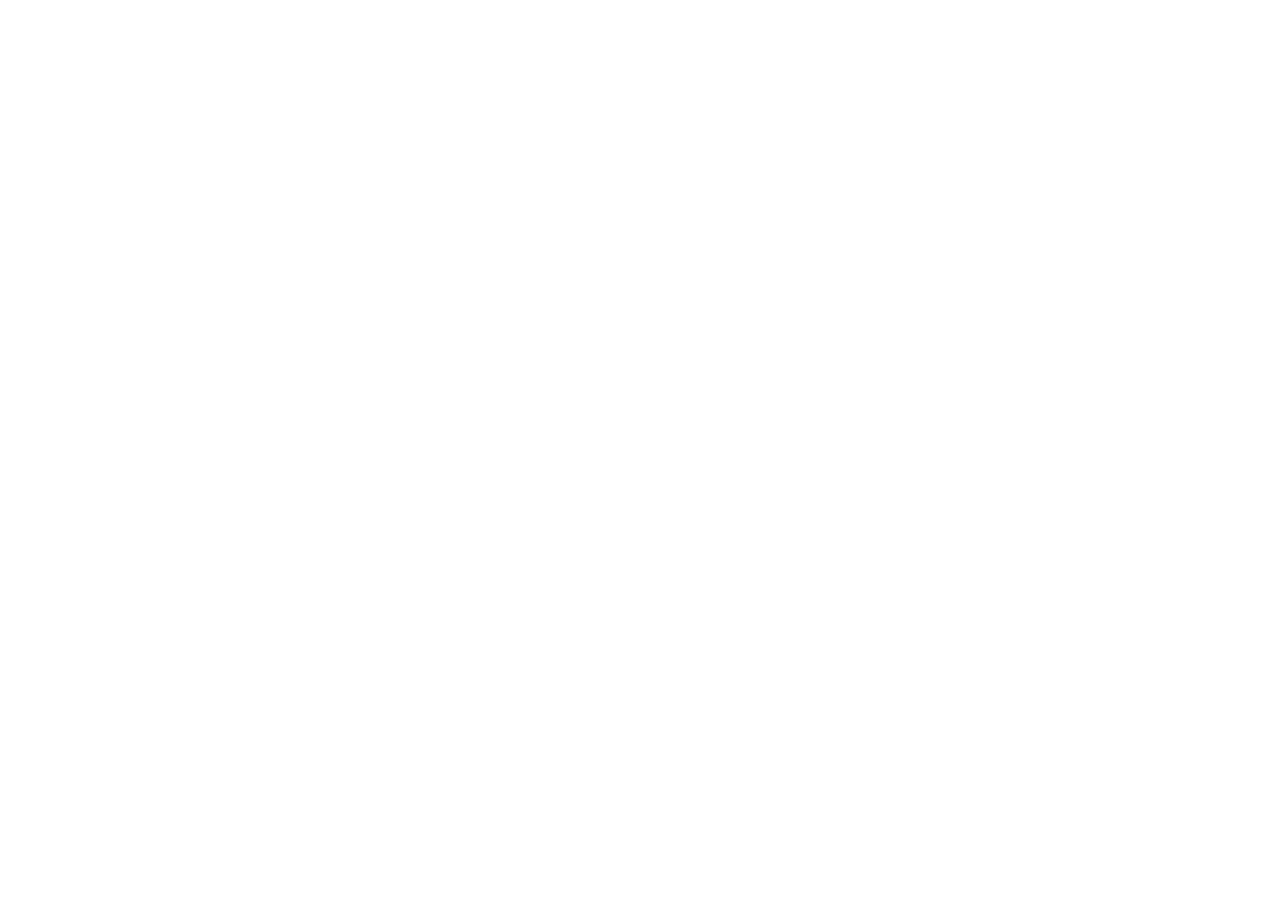
==== PRÁCTICA12_SÍNTESIS/index.html @ 5dc4276f "Práctica 12 empezada" ====
<!doctype html>
<html lang="en">
<head>
    <meta charset="UTF-8">
    <!-- BOOTSTRAP -->
    <link rel="stylesheet" href="https://maxcdn.bootstrapcdn.com/bootstrap/3.3.7/css/bootstrap.min.css">
    <script src="https://ajax.googleapis.com/ajax/libs/jquery/3.1.1/jquery.min.js"></script>
    <script src="https://maxcdn.bootstrapcdn.com/bootstrap/3.3.7/js/bootstrap.min.js"></script>
    <!-- SLICK -->
    <script src="libs/slick-1.6.0/slick/slick.min.js" type="text/javascript"></script>
    <script src="slick.js" type="text/javascript"></script>
    <link href="libs/slick-1.6.0/slick/slick.css" rel="stylesheet" type="text/css"/>
    <link href="libs/slick-1.6.0/slick/slick-theme.css" rel="stylesheet" type="text/css"/>
    <link href="estilos_slick.css" rel="stylesheet" type="text/css"/>
    <!-- VALIDATOR -->
    <script src="libs/jquery.validate.min.js" type="text/javascript"></script>
    <script src="validation.js" type="text/javascript"></script>
    <title>PRÁCTICA DE SÍNTESIS</title>
</head>
<body>
    <div class="row">
        
    </div>
</body>
</html>
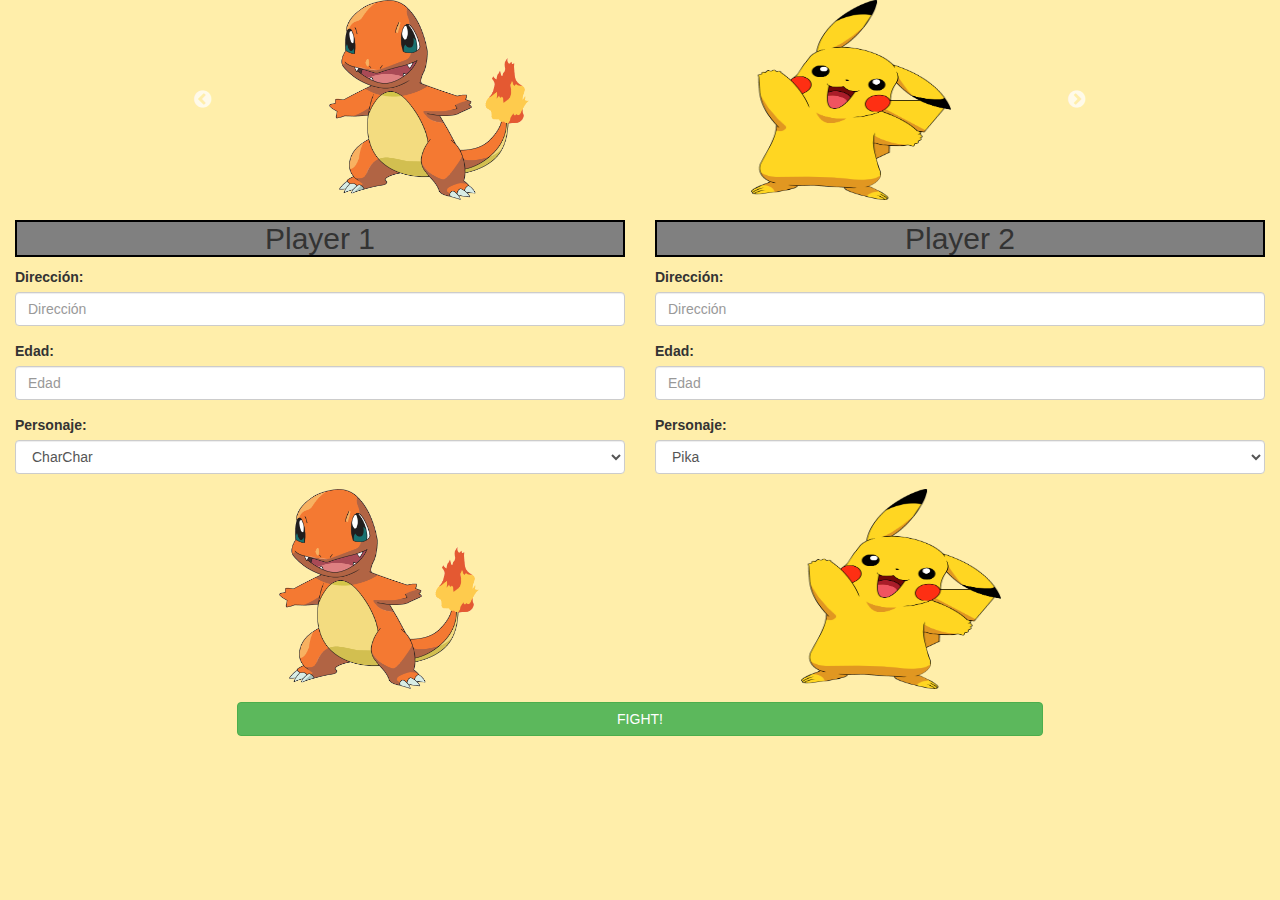
==== commit 99312105: "Prática 12 frontend hecho excepto animaciones left/right" ====
--- a/PRÁCTICA12_SÍNTESIS/index.html
+++ b/PRÁCTICA12_SÍNTESIS/index.html
@@ -6,20 +6,89 @@
     <link rel="stylesheet" href="https://maxcdn.bootstrapcdn.com/bootstrap/3.3.7/css/bootstrap.min.css">
     <script src="https://ajax.googleapis.com/ajax/libs/jquery/3.1.1/jquery.min.js"></script>
     <script src="https://maxcdn.bootstrapcdn.com/bootstrap/3.3.7/js/bootstrap.min.js"></script>
+    <!-- STYLESHEETS -->
+    <link href="index.css" rel="stylesheet" type="text/css"/>
+    <!-- JQUERY SCRIPTS (colors and images) -->
+    <script src="index.js" type="text/javascript"></script>
     <!-- SLICK -->
     <script src="libs/slick-1.6.0/slick/slick.min.js" type="text/javascript"></script>
     <script src="slick.js" type="text/javascript"></script>
     <link href="libs/slick-1.6.0/slick/slick.css" rel="stylesheet" type="text/css"/>
     <link href="libs/slick-1.6.0/slick/slick-theme.css" rel="stylesheet" type="text/css"/>
-    <link href="estilos_slick.css" rel="stylesheet" type="text/css"/>
     <!-- VALIDATOR -->
     <script src="libs/jquery.validate.min.js" type="text/javascript"></script>
     <script src="validation.js" type="text/javascript"></script>
     <title>PRÁCTICA DE SÍNTESIS</title>
 </head>
 <body>
-    <div class="row">
-        
-    </div>
+    <!-- SLIDER -->
+    <header>
+        <div class="row">
+            <div class="col-md-2"></div>
+            <div class="col-md-8">
+                <div id="slider-imgs">
+                    <div class="imgs"><img src="img/char.png"></img></div>
+                    <div class="imgs"><img src="img/pika.png"></img></div>
+                    <div class="imgs"><img src="img/ivy.png"></img></div>
+                </div>
+            </div>
+            <div class="col-md-2"></div>
+        </div>
+    </header>
+    <!-- FORMS -->
+    <article class="container-fluid">
+        <form action="resultado.php" method="POST">
+            <div id="forms" class="row">
+                <div id="p1" class="col-md-6">
+                    <h2 id="player1">Player 1</h2>
+                    <div class="form-group">
+                        <label for="direccion1">Dirección:</label>
+                        <input type="text" class="form-control" name="direccion1" placeholder="Dirección" minlength="5" maxlength="20" required>
+                    </div>
+                    <div class="form-group">
+                        <label for="edad1">Edad:</label>
+                        <input type="text" class="form-control" name="edad1" placeholder="Edad" min="18" max="99" required>
+                    </div>
+                    <div class="form-group">
+                        <label for="personaje1">Personaje:</label>
+                        <select id="char1" class="form-control" name="personaje1">
+                            <option value="char">CharChar</option>
+                            <option value="pika">Pika</option>
+                            <option value="ivy">Ivy</option>
+                        </select>
+                    </div>
+                </div>
+                <div id="p2" class="col-md-6">
+                    <h2 id="player2">Player 2</h2>
+                    <div class="form-group">
+                        <label for="direccion2">Dirección:</label>
+                        <input type="text" class="form-control" name="direccion2" placeholder="Dirección" minlength="5" maxlength="20" required>
+                    </div>
+                    <div class="form-group">
+                        <label for="edad2">Edad:</label>
+                        <input type="text" class="form-control" name="edad2" placeholder="Edad" min="18" max="99" required>
+                    </div>
+                    <div class="form-group">
+                        <label for="personaje2">Personaje:</label>
+                        <select id="char2" class="form-control" name="personaje2">
+                            <option value="pika">Pika</option>
+                            <option value="char">CharChar</option>
+                            <option value="ivy">Ivy</option>
+                        </select>
+                    </div>
+            </div>
+            <div id="fight-imgs" class="row">
+                <div class="col-md-1"></div>
+                <div id="selectedchar1" class="col-md-5"><img class="selectedchar" src="img/char.png"></img></div>
+                <div id="selectedchar2" class="col-md-5"><img class="selectedchar" src="img/pika.png"></img></div>
+                <div class="col-md-1"></div>
+            </div>
+            <div id="fight" class="row">
+                <div class="col-md-2"></div>
+                <div class="col-md-8"><input type="submit" class="btn btn-success btn-block" value="FIGHT!"></div>
+                <div class="col-md-2"></div>
+            </div>
+        </form>
+    </article>
 </body>
 </html>--- a/PRÁCTICA12_SÍNTESIS/index.css
+++ b/PRÁCTICA12_SÍNTESIS/index.css
@@ -0,0 +1,39 @@
+html, body
+{
+    width: 100%;
+    height: 100%;
+    background-color: #FFEEAA;
+}
+
+h2
+{
+    display: block;
+    background-color: grey;
+    border-style: solid;
+    border-color: black;
+    border-width: 2px;
+    text-align: center;
+}
+
+#slider-imgs { text-align: center; }
+
+#fight-imgs { text-align: center; margin: 1%; }
+
+#fight { margin: 1%; }
+
+.imgs img
+{
+    width: 200px;
+    height: 200px;
+    display: inline-block !important;
+}
+
+.selectedchar
+{
+    width: 200px;
+    height: 200px;
+    display: inline-block !important;
+}
+
+#selectedcharimg1 { left: 1000px; }
+#selectedcharimg2 { right: 1000px; }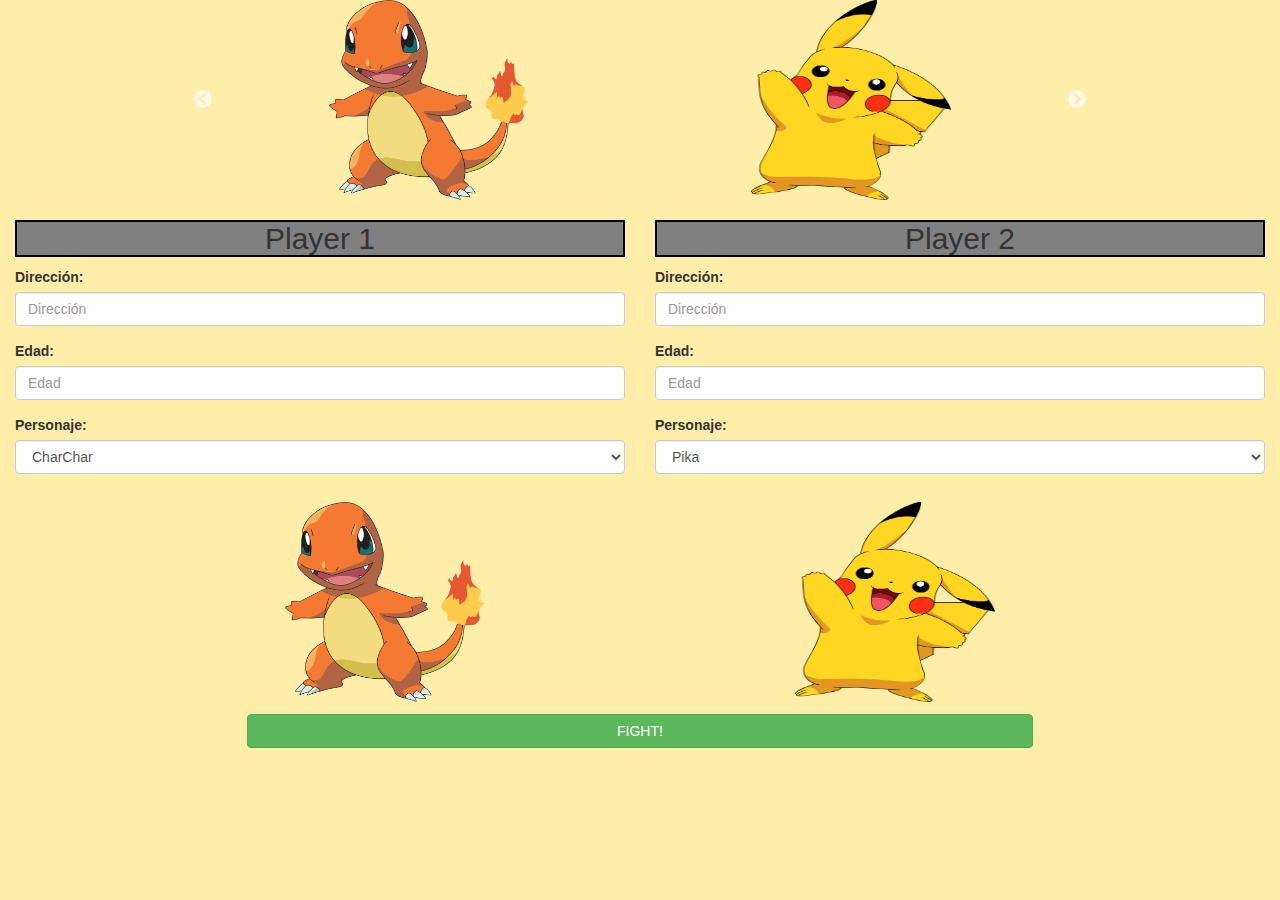
==== commit 58a2ea03: "Práctica 12 - jQuery Validator enchufado" ====
--- a/PRÁCTICA12_SÍNTESIS/index.html
+++ b/PRÁCTICA12_SÍNTESIS/index.html
@@ -4,7 +4,7 @@
     <meta charset="UTF-8">
     <!-- BOOTSTRAP -->
     <link rel="stylesheet" href="https://maxcdn.bootstrapcdn.com/bootstrap/3.3.7/css/bootstrap.min.css">
-    <script src="https://ajax.googleapis.com/ajax/libs/jquery/3.1.1/jquery.min.js"></script>
+    <script src="libs/jquery-3.1.1.min.js" type="text/javascript"></script>
     <script src="https://maxcdn.bootstrapcdn.com/bootstrap/3.3.7/js/bootstrap.min.js"></script>
     <!-- STYLESHEETS -->
     <link href="index.css" rel="stylesheet" type="text/css"/>
@@ -37,17 +37,17 @@
     </header>
     <!-- FORMS -->
     <article class="container-fluid">
-        <form action="resultado.php" method="POST">
+        <form id="formulario" action="resultado.php" method="POST">
             <div id="forms" class="row">
                 <div id="p1" class="col-md-6">
                     <h2 id="player1">Player 1</h2>
                     <div class="form-group">
                         <label for="direccion1">Dirección:</label>
-                        <input type="text" class="form-control" name="direccion1" placeholder="Dirección" minlength="5" maxlength="20" required>
+                        <input type="text" class="form-control" name="direccion1" placeholder="Dirección">
                     </div>
                     <div class="form-group">
                         <label for="edad1">Edad:</label>
-                        <input type="text" class="form-control" name="edad1" placeholder="Edad" min="18" max="99" required>
+                        <input type="number" class="form-control" name="edad1" placeholder="Edad">
                     </div>
                     <div class="form-group">
                         <label for="personaje1">Personaje:</label>
@@ -62,11 +62,11 @@
                     <h2 id="player2">Player 2</h2>
                     <div class="form-group">
                         <label for="direccion2">Dirección:</label>
-                        <input type="text" class="form-control" name="direccion2" placeholder="Dirección" minlength="5" maxlength="20" required>
+                        <input type="text" class="form-control" name="direccion2" placeholder="Dirección">
                     </div>
                     <div class="form-group">
                         <label for="edad2">Edad:</label>
-                        <input type="text" class="form-control" name="edad2" placeholder="Edad" min="18" max="99" required>
+                        <input type="number" class="form-control" name="edad2" placeholder="Edad">
                     </div>
                     <div class="form-group">
                         <label for="personaje2">Personaje:</label>
@@ -76,6 +76,7 @@
                             <option value="ivy">Ivy</option>
                         </select>
                     </div>
+                </div>
             </div>
             <div id="fight-imgs" class="row">
                 <div class="col-md-1"></div>
--- a/PRÁCTICA12_SÍNTESIS/index.css
+++ b/PRÁCTICA12_SÍNTESIS/index.css
@@ -21,6 +21,8 @@
 
 #fight { margin: 1%; }
 
+.formalert { color: red; }
+
 .imgs img
 {
     width: 200px;
@@ -33,7 +35,4 @@
     width: 200px;
     height: 200px;
     display: inline-block !important;
-}
-
-#selectedcharimg1 { left: 1000px; }
-#selectedcharimg2 { right: 1000px; }+}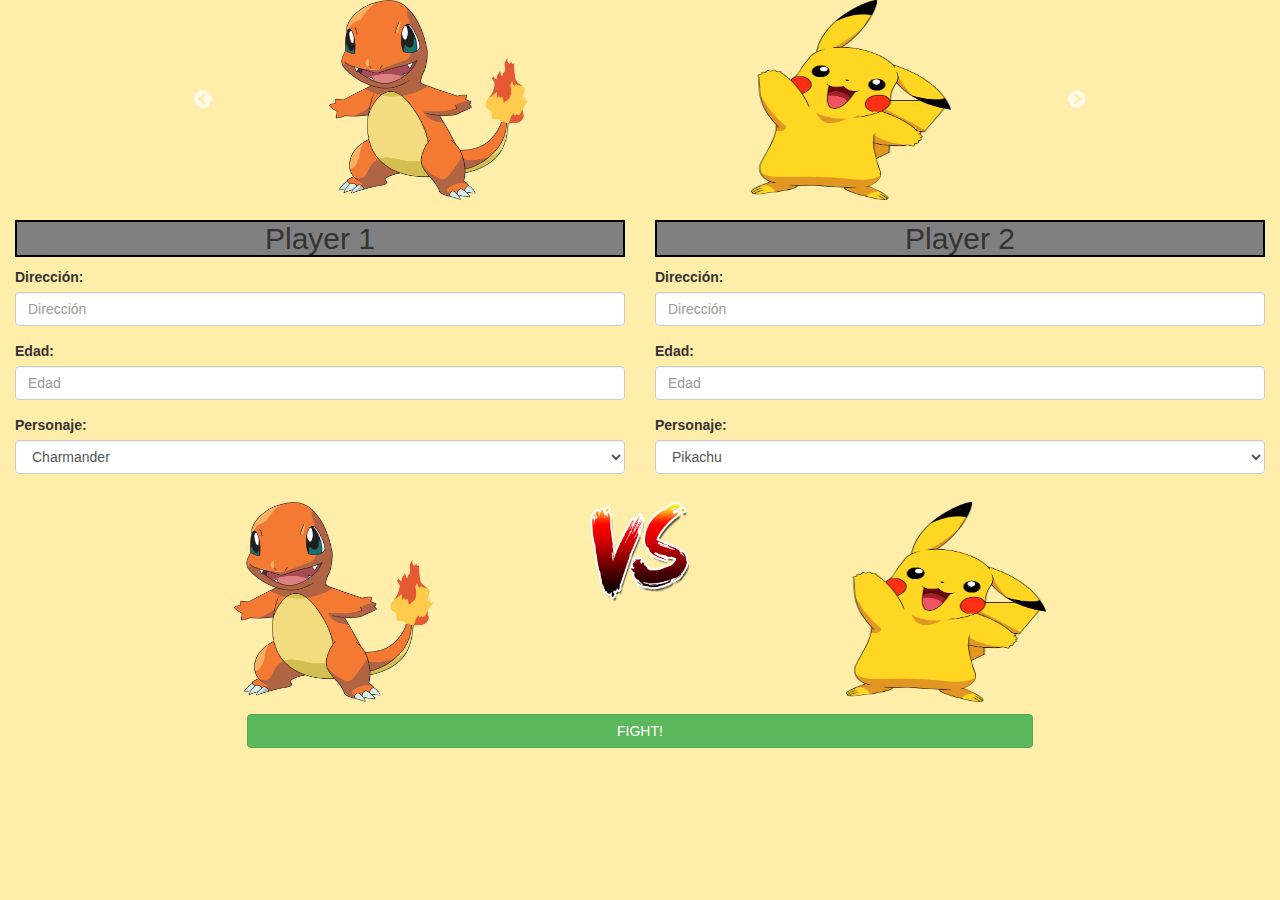
==== commit ce9cec71: "Fast commit before starting the animation (v1.0)" ====
--- a/PRÁCTICA12_SÍNTESIS/index.html
+++ b/PRÁCTICA12_SÍNTESIS/index.html
@@ -2,22 +2,22 @@
 <html lang="en">
 <head>
     <meta charset="UTF-8">
-    <!-- BOOTSTRAP -->
+    <!-- BOOTSTRAP with JQUERY -->
     <link rel="stylesheet" href="https://maxcdn.bootstrapcdn.com/bootstrap/3.3.7/css/bootstrap.min.css">
     <script src="libs/jquery-3.1.1.min.js" type="text/javascript"></script>
     <script src="https://maxcdn.bootstrapcdn.com/bootstrap/3.3.7/js/bootstrap.min.js"></script>
     <!-- STYLESHEETS -->
-    <link href="index.css" rel="stylesheet" type="text/css"/>
+    <link href="css/index.css" rel="stylesheet" type="text/css"/>
     <!-- JQUERY SCRIPTS (colors and images) -->
-    <script src="index.js" type="text/javascript"></script>
+    <script src="js/index.js" type="text/javascript"></script>
     <!-- SLICK -->
     <script src="libs/slick-1.6.0/slick/slick.min.js" type="text/javascript"></script>
-    <script src="slick.js" type="text/javascript"></script>
+    <script src="js/slick.js" type="text/javascript"></script>
     <link href="libs/slick-1.6.0/slick/slick.css" rel="stylesheet" type="text/css"/>
     <link href="libs/slick-1.6.0/slick/slick-theme.css" rel="stylesheet" type="text/css"/>
     <!-- VALIDATOR -->
     <script src="libs/jquery.validate.min.js" type="text/javascript"></script>
-    <script src="validation.js" type="text/javascript"></script>
+    <script src="js/validation.js" type="text/javascript"></script>
     <title>PRÁCTICA DE SÍNTESIS</title>
 </head>
 <body>
@@ -52,9 +52,9 @@
                     <div class="form-group">
                         <label for="personaje1">Personaje:</label>
                         <select id="char1" class="form-control" name="personaje1">
-                            <option value="char">CharChar</option>
-                            <option value="pika">Pika</option>
-                            <option value="ivy">Ivy</option>
+                            <option value="char">Charmander</option>
+                            <option value="pika">Pikachu</option>
+                            <option value="ivy">Ivysaur</option>
                         </select>
                     </div>
                 </div>
@@ -71,17 +71,18 @@
                     <div class="form-group">
                         <label for="personaje2">Personaje:</label>
                         <select id="char2" class="form-control" name="personaje2">
-                            <option value="pika">Pika</option>
-                            <option value="char">CharChar</option>
-                            <option value="ivy">Ivy</option>
+                            <option value="pika">Pikachu</option>
+                            <option value="char">Charmander</option>
+                            <option value="ivy">Ivysaur</option>
                         </select>
                     </div>
                 </div>
             </div>
             <div id="fight-imgs" class="row">
                 <div class="col-md-1"></div>
-                <div id="selectedchar1" class="col-md-5"><img class="selectedchar" src="img/char.png"></img></div>
-                <div id="selectedchar2" class="col-md-5"><img class="selectedchar" src="img/pika.png"></img></div>
+                <div id="selectedchar1" class="col-md-4"><img class="selectedchar" src="img/char.png"></img></div>
+                <div id="vs" class="col-md-2"><img class="img-responsive" src="img/vs.png"></img></div>
+                <div id="selectedchar2" class="col-md-4"><img class="selectedchar" src="img/pika.png"></img></div>
                 <div class="col-md-1"></div>
             </div>
             <div id="fight" class="row">
--- a/PRÁCTICA12_SÍNTESIS/css/index.css
+++ b/PRÁCTICA12_SÍNTESIS/css/index.css
@@ -0,0 +1,44 @@
+html, body
+{
+    width: 100%;
+    height: 100%;
+    background-color: #FFEEAA;
+}
+
+h2
+{
+    display: block;
+    background-color: grey;
+    border-style: solid;
+    border-color: black;
+    border-width: 2px;
+    text-align: center;
+}
+
+#slider-imgs { text-align: center; }
+
+#fight-imgs { text-align: center; margin: 1%; }
+
+#fight { margin: 1%; }
+
+.formalert { color: red; }
+
+.imgs img
+{
+    width: 200px;
+    height: 200px;
+    display: inline-block !important;
+}
+#vs img 
+{ 
+    width: 100px; 
+    height: 100px; 
+    display: inline-block !important;
+}
+
+.selectedchar
+{
+    width: 200px;
+    height: 200px;
+    display: inline-block !important;
+}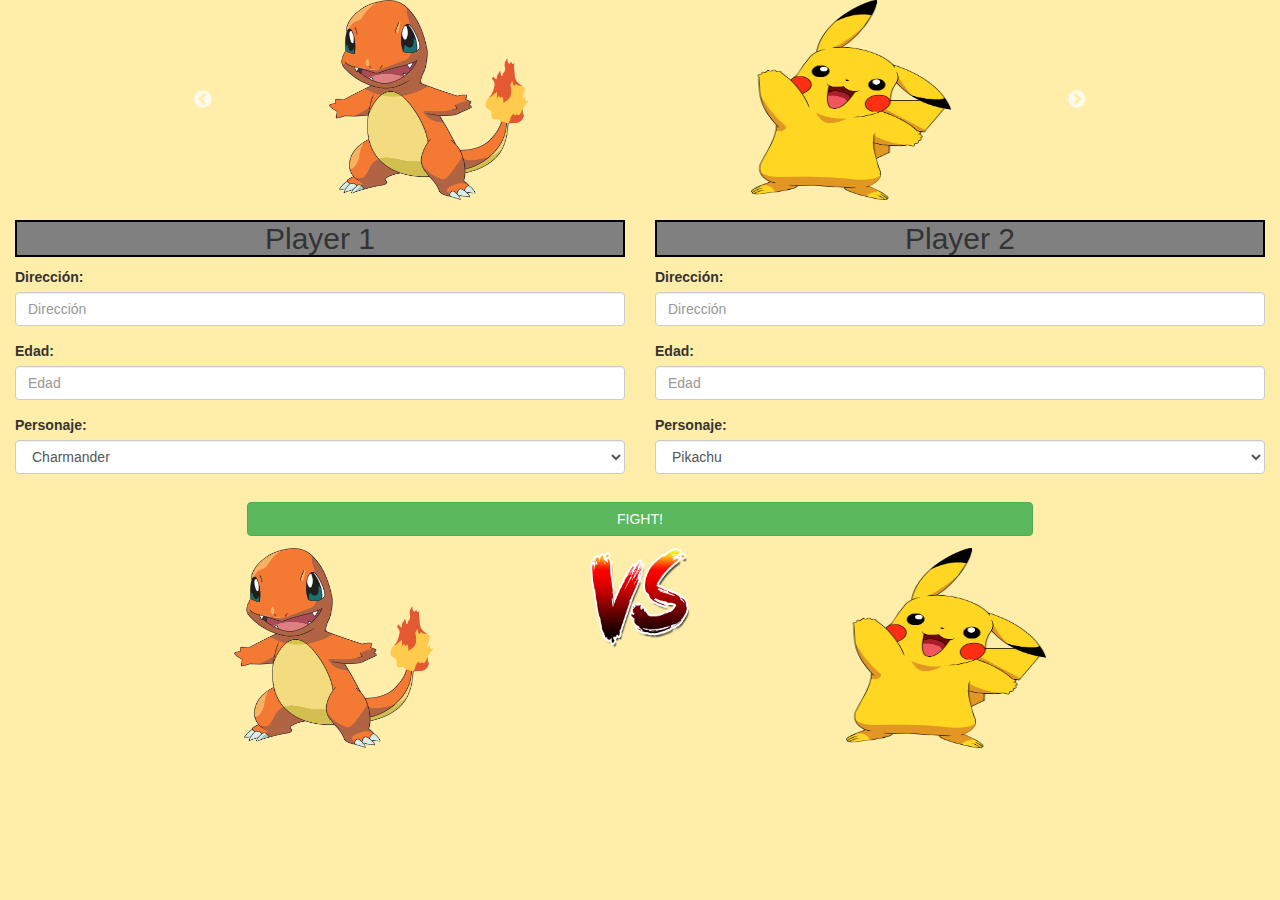
==== commit 68e26665: "PRÁCTICA TERMINADA" ====
--- a/PRÁCTICA12_SÍNTESIS/index.html
+++ b/PRÁCTICA12_SÍNTESIS/index.html
@@ -78,18 +78,18 @@
                     </div>
                 </div>
             </div>
-            <div id="fight-imgs" class="row">
-                <div class="col-md-1"></div>
-                <div id="selectedchar1" class="col-md-4"><img class="selectedchar" src="img/char.png"></img></div>
-                <div id="vs" class="col-md-2"><img class="img-responsive" src="img/vs.png"></img></div>
-                <div id="selectedchar2" class="col-md-4"><img class="selectedchar" src="img/pika.png"></img></div>
-                <div class="col-md-1"></div>
-            </div>
             <div id="fight" class="row">
                 <div class="col-md-2"></div>
                 <div class="col-md-8"><input type="submit" class="btn btn-success btn-block" value="FIGHT!"></div>
                 <div class="col-md-2"></div>
             </div>
+            <div id="fight-imgs" class="row">
+                <div class="col-md-1"></div>
+                <div id="selectedchar1" class="col-md-4"><img id="selectedcharimg1" class="selectedchar" src="img/char.png"></img></div>
+                <div id="vs" class="col-md-2"><img class="img-responsive" src="img/vs.png"></img></div>
+                <div id="selectedchar2" class="col-md-4"><img id="selectedcharimg2" class="selectedchar" src="img/pika.png"></img></div>
+                <div class="col-md-1"></div>
+            </div>
         </form>
     </article>
 </body>
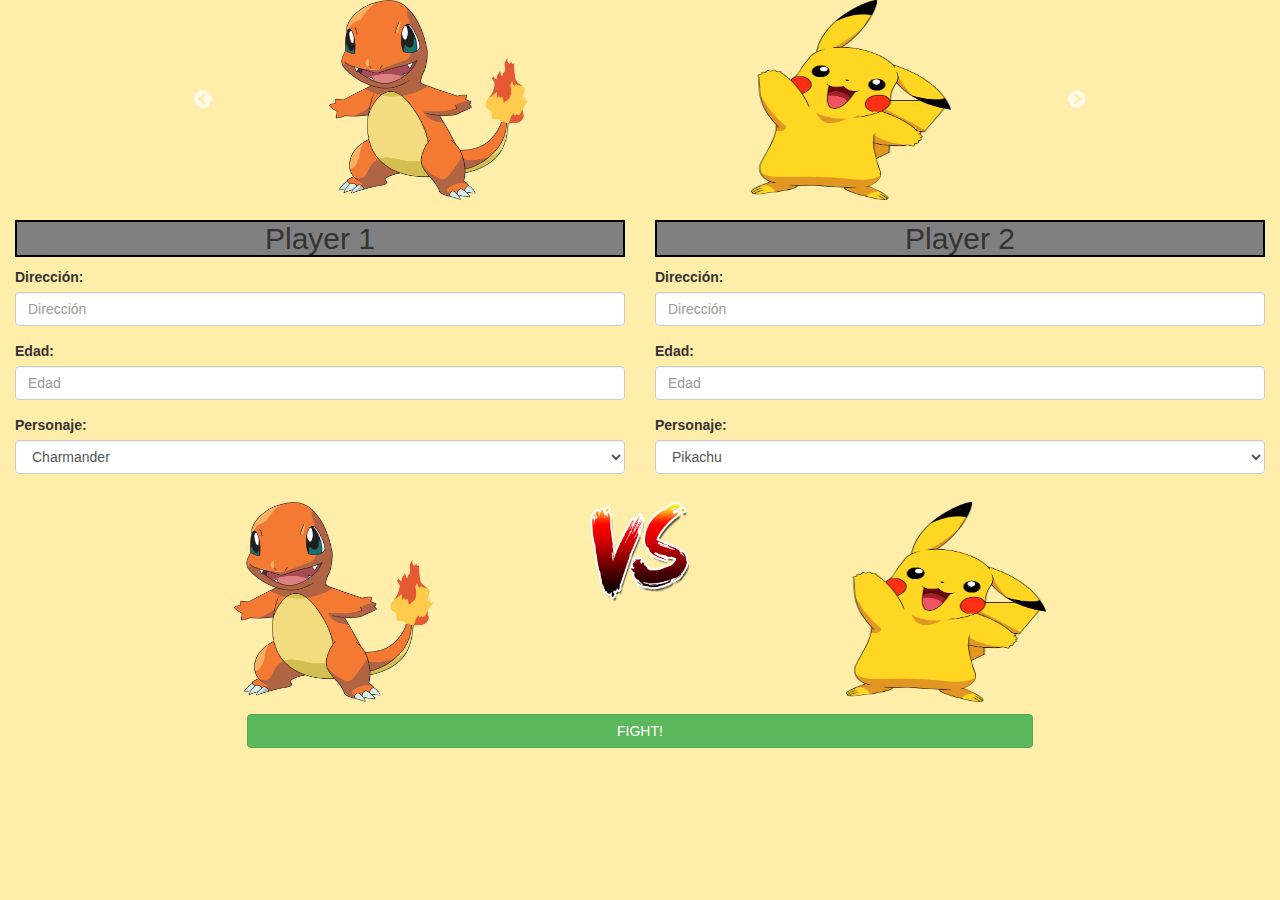
==== commit d5d01251: "Final release chavaleitor 2.0 aka knut" ====
--- a/PRÁCTICA12_SÍNTESIS/index.html
+++ b/PRÁCTICA12_SÍNTESIS/index.html
@@ -78,11 +78,6 @@
                     </div>
                 </div>
             </div>
-            <div id="fight" class="row">
-                <div class="col-md-2"></div>
-                <div class="col-md-8"><input type="submit" class="btn btn-success btn-block" value="FIGHT!"></div>
-                <div class="col-md-2"></div>
-            </div>
             <div id="fight-imgs" class="row">
                 <div class="col-md-1"></div>
                 <div id="selectedchar1" class="col-md-4"><img id="selectedcharimg1" class="selectedchar" src="img/char.png"></img></div>
@@ -90,6 +85,11 @@
                 <div id="selectedchar2" class="col-md-4"><img id="selectedcharimg2" class="selectedchar" src="img/pika.png"></img></div>
                 <div class="col-md-1"></div>
             </div>
+            <div id="fight" class="row">
+                <div class="col-md-2"></div>
+                <div class="col-md-8"><input type="submit" class="btn btn-success btn-block" value="FIGHT!"></div>
+                <div class="col-md-2"></div>
+            </div>
         </form>
     </article>
 </body>
--- a/PRÁCTICA12_SÍNTESIS/css/index.css
+++ b/PRÁCTICA12_SÍNTESIS/css/index.css
@@ -17,7 +17,11 @@
 
 #slider-imgs { text-align: center; }
 
-#fight-imgs { text-align: center; margin: 1%; }
+#fight-imgs 
+{
+    text-align: center;
+    margin: 1%; 
+}
 
 #fight { margin: 1%; }
 
@@ -30,7 +34,7 @@
     display: inline-block !important;
 }
 #vs img 
-{ 
+{
     width: 100px; 
     height: 100px; 
     display: inline-block !important;
@@ -41,4 +45,9 @@
     width: 200px;
     height: 200px;
     display: inline-block !important;
-}+}
+
+#selectedchar1 { position: relative; }
+#selectedchar2 { position: relative; }
+#selectedcharimg1 { position: relative; }
+#selectedcharimg2 { position: relative; }